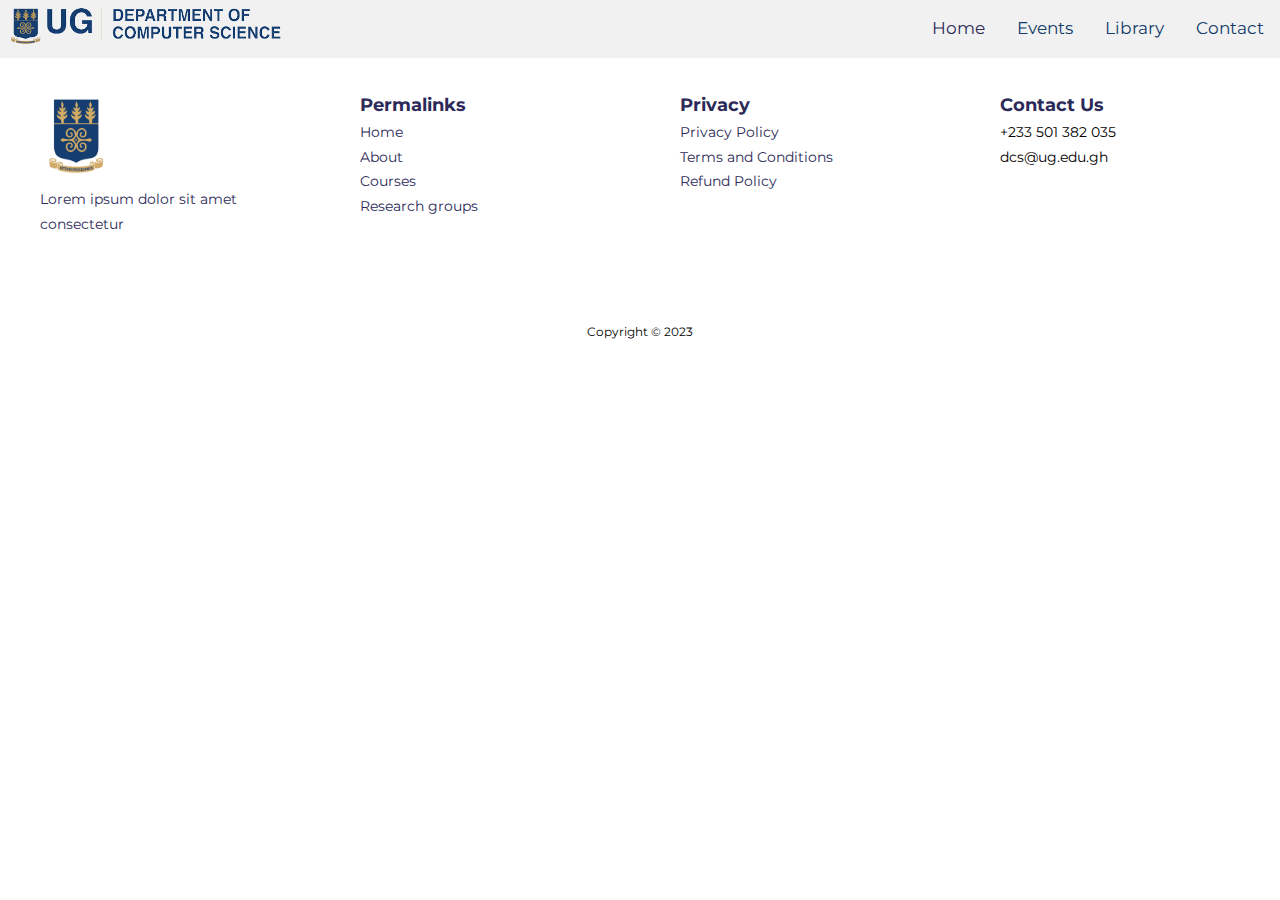
==== contact.html @ 4779d213 "navbar and footer for contact page" ====
<!DOCTYPE html>
<html lang="en">
  <head>
    <meta charset="UTF-8" />
    <meta http-equiv="X-UA-Compatible" content="IE=edge" />
    <meta name="viewport" content="width=device-width, initial-scale=1.0" />
    <title>Contact</title>
    <!--iconscout-->
    <link
      rel="stylesheet"
      href="https://unicons.iconscout.com/release/v2.1.6/css/unicons.css"
    />
    <link
      rel="stylesheet"
      href="https://cdnjs.cloudflare.com/ajax/libs/font-awesome/6.4.2/css/all.min.css"
    />
    <!--google font-->
    <link rel="preconnect" href="https://fonts.googleapis.com" />
    <link rel="preconnect" href="https://fonts.gstatic.com" />
    <link
      rel="stylesheet"
      href="https://fonts.googleapis.com/css2?family=Montserrat:wght@300;400;500;600;700;800;900&display=swap"
    />

    <link rel="stylesheet" href="contact.css" />
  </head>
  <body>
    <!--NAVBAR-->
    <div class="main">
      <div class="topnav" id="myTopnav">
        <img
          src="cs.png"
          style="display: inline-block; max-width: 300px; max-height: 100px"
          alt=""
        />
        <a href="">Contact</a>
        <a href="">Library</a>
        <a href="">Events</a>
        <a href="" class="active">Home</a>
        <a href="javascript:void(0);" class="icon" onclick="myFunction()">
          <i class="uil uil-bars"></i>
        </a>
      </div>

      <!--END OF HEADER-->




























  <!--FOOTER STARTS-->
  <footer>
    <div class="container footer_container">
      <div class="footer_1">
        <a href="home.html" class="footer_logo">
          <img src="ug.png" alt="">
        </a>
        <p>
          Lorem ipsum dolor sit amet consectetur
        </p>
      </div>

      <div class="footer_2">
        <h4>Permalinks</h4>
        <ul class="permalinks">
          <li><a href="index.html">Home</a></li>
          <li><a href="about.html">About</a></li>
          <li><a href="courses.html">Courses</a></li>
          <li><a href="contact.html">Research groups</a></li>
        </ul>
      </div>
      <div class="footer_3">
        <h4>Privacy</h4>
        <ul class="privacy">
          <li><a href="#">Privacy Policy</a></li>
          <li><a href="#">Terms and Conditions</a></li>
          <li><a href="#">Refund Policy</a></li>
        </ul>
      </div>
      <div class="footer_4">
        <h4>Contact Us</h4>
        <div>
          <p>+233 501 382 035</p>
          <p>dcs@ug.edu.gh</p>
        </div>
        <ul class="footer_socials">
          <li>
            <a href="#"><i class="uil uil-facebook-f"></i></a>
          </li>
          <li>
            <a href="#"><i class="uil uil-instagram-alt"></i></a>
          </li>
          <li>
            <a href="#"><i class="uil uil-twitter"></i></a>
          </li>
          <li>
            <a href="#"><i class="uil uil-linkedin-alt"></i></a>
          </li>
        </ul>
      </div>
    </div>
    <div class="footer_copyright">
      <small>Copyright &copy; 2023</small>
    </div>
  </footer>

  <script src="main.js"></script>
  <script>
    function myFunction() {
      var x = document.getElementById("myTopnav");
      if (x.className === "topnav") {
        x.className += " responsive";
      } else {
        x.className = "topnav";
      }
    }
  </script>
</body>
</html>
---- contact.css ----
@import url('https://fonts.googleapis.com/css2?family=Poppins:wght@200;300;400;500;600;700&display=swap');
*{
    margin: 0;
    padding: 0;
    border: 0;
    outline: 0;
    text-decoration: none;
    list-style: none;
    box-sizing: border-box;
}

body {
    font-family: "Montserrat", sans-serif;
    line-height: 1.7;
}

/* nav bar*/

  .topnav {
    overflow: hidden;
    background-color:#f1f1f1;
  }
  
  .topnav a {
    float: right;
    display: block;
    color: rgb(18,60,107);
    text-align: center;
    padding: 14px 16px;
    text-decoration: none;
    font-size: 17px;
  }
  
  .topnav a:hover {
    background-color: transparent;
    color: rgb(182,151,96);
    transition: 1s;
  }
  
  .topnav a.active {
    color:#2C2A58;
  }
  
  .topnav .icon {
    display: none;
  }
  
  @media screen and (max-width: 600px) {
    .topnav a:not(:first-child) {display: none;}
    .topnav a.icon {
      float: right;
      display: block;
    }
  }
  
  @media screen and (max-width: 600px) {
    .topnav.responsive {position: relative;}
    .topnav.responsive .icon {
      position: absolute;
      right: 0;
      top: 0;
    }
    .topnav.responsive a {
      float: none;
      display: block;
      text-align: left;
    }
  }




















































































  



























   /*============ FOOTER ===============*/

footer{
    background: var(--color-bg1);
    padding-top: 2rem;
    font-size: 0.9rem;
}

.container{
    width: var(--container-width-lg);
    margin: 0 auto;
    
}

.footer_container{
    display: grid;
    grid-template-columns: repeat(4, 1fr);
    gap: 5rem;
    margin-left: 40px;
    margin-right: 40px;
    
}

.footer_1 img{
    min-height: 10vh;
    width: 30%;
}
footer h4{
    font-size: 18px;
    color: #2C2A58;
}
.footer_1 p {
    margin: 0 0 2rem;
    color: #2C2A58;
}

footer ul li a{
    margin-bottom: 0.7rem;
    color: #2C2A58;
}

footer ul li a:hover{
    text-decoration: underline;
}

.footer_socials{
    display: flex;
    gap: 1rem;
    font-size: 1.2rem;
    margin-top: 2rem;
}

.footer_copyright {
    text-align: center;
    margin-top: 2rem;
    padding: 1.2rem 0;
    border-top: 1px solid var(--color-bg2);
}


@media screen and (max-width: 1024px) {
    
            /*============ FOOTER -(TABLETS)- ===============*/
            .footer_container{
                grid-template-columns:  2fr 2fr;
            }
        
            .counter_container{
                padding: 50px 50px 0 50px;
                width: 100%;
            }
        
            .content .box{
                width: calc(50% - 30px);
                margin-bottom: 50px;
            }
        
        
        }
        @media screen and (max-width: 600px) {
            .footer_container {
                grid-template-columns: 1fr;
                text-align: center;
                gap: 2rem;
            }
        
            .footer_1 p {
                margin: 1rem auto;
            }
        
            .footer_socials {
                justify-content: center;
            }
        
            .content .box{
                width: 100%;
            }
        }
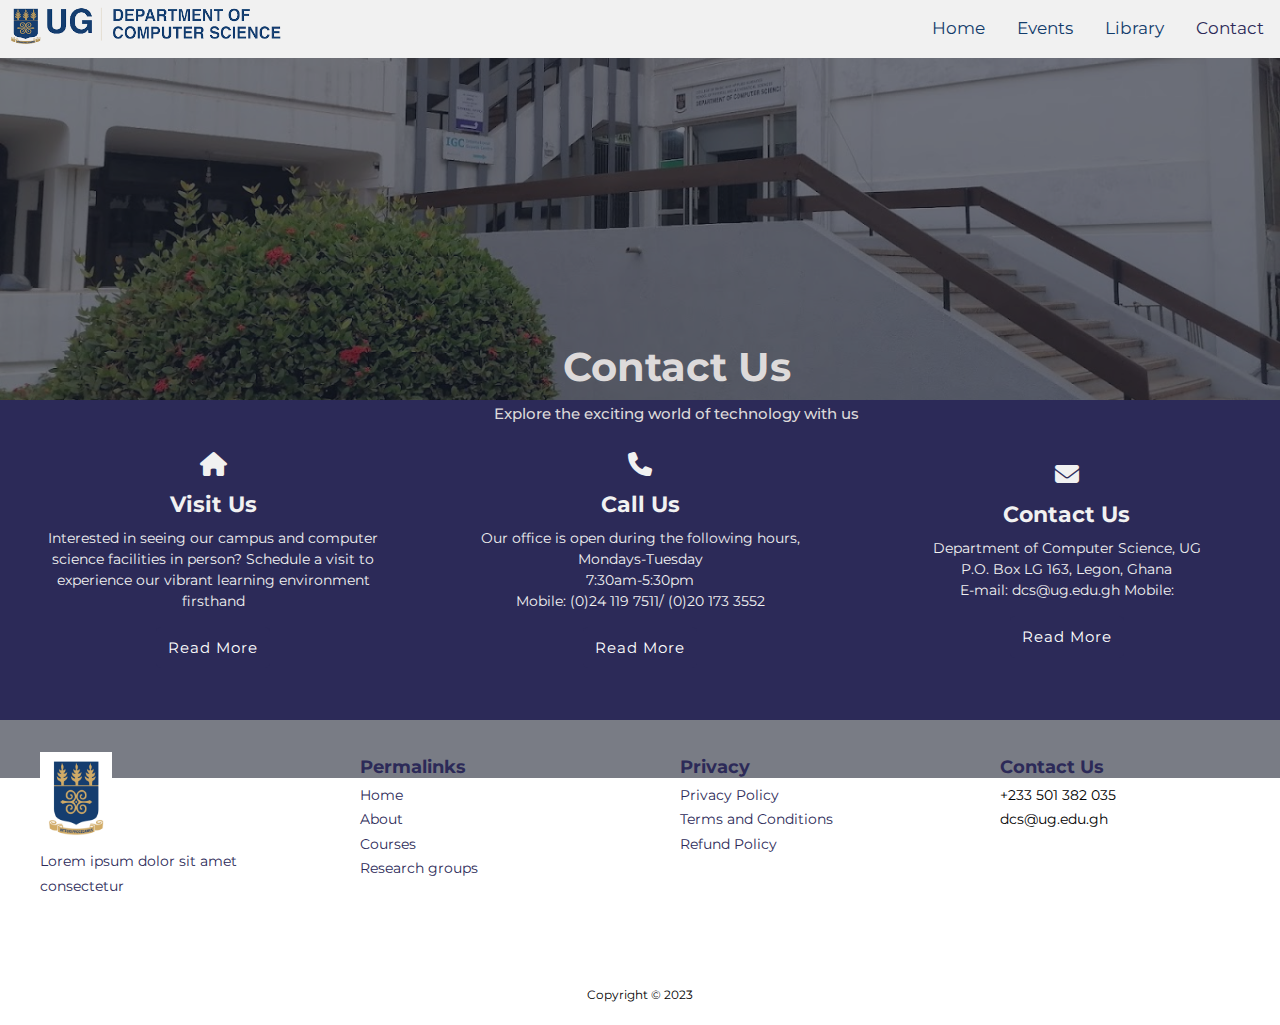
==== commit 262c6fa6: "Contact info section" ====
--- a/contact.html
+++ b/contact.html
@@ -33,16 +33,69 @@
           style="display: inline-block; max-width: 300px; max-height: 100px"
           alt=""
         />
-        <a href="">Contact</a>
+        <a href="contact.html" class="active">Contact</a>
         <a href="">Library</a>
         <a href="">Events</a>
-        <a href="" class="active">Home</a>
+        <a href="index.html">Home</a>
         <a href="javascript:void(0);" class="icon" onclick="myFunction()">
           <i class="uil uil-bars"></i>
         </a>
       </div>
 
       <!--END OF HEADER-->
+
+      <div class="head">
+        <div class="overlay">
+          <div class="content">
+            <h3>
+              Contact Us<br />
+              <p>Explore the exciting world of technology with us</p>
+            </h3>
+          </div>
+        </div>
+      </div>
+    </div>
+
+    <div class="section">
+      <div class="services">
+        <div class="card">
+          <div class="icon">
+            <i class="fas fa-home" style="font-size: 24px"></i>
+          </div>
+          <h2>Visit Us</h2>
+          <p>
+            Interested in seeing our campus and computer science facilities in
+            person? Schedule a visit to experience our vibrant learning
+            environment firsthand
+          </p>
+          <a href="" class="button">Read More</a>
+        </div>
+
+        <div class="card">
+          <div class="icon">
+            <i class="fas fa-phone" style="font-size: 24px"></i>
+          </div>
+          <h2>Call Us</h2>
+          <p>
+            Our office is open during the following hours,<br />Mondays-Tuesday<br />7:30am-5:30pm<br>
+            Mobile: (0)24 119 7511/ (0)20 173 3552
+          </p>
+          <a href="" class="button">Read More</a>
+        </div>
+
+        <div class="card">
+          <div class="icon">
+            <i class="fas fa-envelope" style="font-size: 24px"></i>
+          </div>
+          <h2>Contact Us</h2>
+          <p>
+            Department of Computer Science, UG <br>P.O. Box LG 163, Legon, Ghana<br>
+            E-mail: dcs@ug.edu.gh Mobile:
+          </p>
+          <a href="" class="button">Read More</a>
+        </div>
+      </div>
+    </div>
 
 
 
@@ -52,91 +105,71 @@
 
 
 
+    
+    <!--FOOTER STARTS-->
+    <footer>
+      <div class="container footer_container">
+        <div class="footer_1">
+          <a href="home.html" class="footer_logo">
+            <img src="ug.png" alt="" />
+          </a>
+          <p>Lorem ipsum dolor sit amet consectetur</p>
+        </div>
 
+        <div class="footer_2">
+          <h4>Permalinks</h4>
+          <ul class="permalinks">
+            <li><a href="index.html">Home</a></li>
+            <li><a href="about.html">About</a></li>
+            <li><a href="courses.html">Courses</a></li>
+            <li><a href="contact.html">Research groups</a></li>
+          </ul>
+        </div>
+        <div class="footer_3">
+          <h4>Privacy</h4>
+          <ul class="privacy">
+            <li><a href="#">Privacy Policy</a></li>
+            <li><a href="#">Terms and Conditions</a></li>
+            <li><a href="#">Refund Policy</a></li>
+          </ul>
+        </div>
+        <div class="footer_4">
+          <h4>Contact Us</h4>
+          <div>
+            <p>+233 501 382 035</p>
+            <p>dcs@ug.edu.gh</p>
+          </div>
+          <ul class="footer_socials">
+            <li>
+              <a href="#"><i class="uil uil-facebook-f"></i></a>
+            </li>
+            <li>
+              <a href="#"><i class="uil uil-instagram-alt"></i></a>
+            </li>
+            <li>
+              <a href="#"><i class="uil uil-twitter"></i></a>
+            </li>
+            <li>
+              <a href="#"><i class="uil uil-linkedin-alt"></i></a>
+            </li>
+          </ul>
+        </div>
+      </div>
+      <div class="footer_copyright">
+        <small>Copyright &copy; 2023</small>
+      </div>
+    </footer>
 
-
-
-
-
-
-
-
-
-
-
-
-
-
-
-
-
-
-  <!--FOOTER STARTS-->
-  <footer>
-    <div class="container footer_container">
-      <div class="footer_1">
-        <a href="home.html" class="footer_logo">
-          <img src="ug.png" alt="">
-        </a>
-        <p>
-          Lorem ipsum dolor sit amet consectetur
-        </p>
-      </div>
-
-      <div class="footer_2">
-        <h4>Permalinks</h4>
-        <ul class="permalinks">
-          <li><a href="index.html">Home</a></li>
-          <li><a href="about.html">About</a></li>
-          <li><a href="courses.html">Courses</a></li>
-          <li><a href="contact.html">Research groups</a></li>
-        </ul>
-      </div>
-      <div class="footer_3">
-        <h4>Privacy</h4>
-        <ul class="privacy">
-          <li><a href="#">Privacy Policy</a></li>
-          <li><a href="#">Terms and Conditions</a></li>
-          <li><a href="#">Refund Policy</a></li>
-        </ul>
-      </div>
-      <div class="footer_4">
-        <h4>Contact Us</h4>
-        <div>
-          <p>+233 501 382 035</p>
-          <p>dcs@ug.edu.gh</p>
-        </div>
-        <ul class="footer_socials">
-          <li>
-            <a href="#"><i class="uil uil-facebook-f"></i></a>
-          </li>
-          <li>
-            <a href="#"><i class="uil uil-instagram-alt"></i></a>
-          </li>
-          <li>
-            <a href="#"><i class="uil uil-twitter"></i></a>
-          </li>
-          <li>
-            <a href="#"><i class="uil uil-linkedin-alt"></i></a>
-          </li>
-        </ul>
-      </div>
-    </div>
-    <div class="footer_copyright">
-      <small>Copyright &copy; 2023</small>
-    </div>
-  </footer>
-
-  <script src="main.js"></script>
-  <script>
-    function myFunction() {
-      var x = document.getElementById("myTopnav");
-      if (x.className === "topnav") {
-        x.className += " responsive";
-      } else {
-        x.className = "topnav";
+    <script src="main.js"></script>
+    <script>
+      function myFunction() {
+        var x = document.getElementById("myTopnav");
+        if (x.className === "topnav") {
+          x.className += " responsive";
+        } else {
+          x.className = "topnav";
+        }
       }
-    }
-  </script>
-</body>
+    </script>
+  </body>
 </html>
--- a/contact.css
+++ b/contact.css
@@ -67,11 +67,104 @@
     }
   }
 
-
-
-
-
-
+.main{
+    background: url(contact.jpg) no-repeat;
+    background-size: cover;
+    background-position: center;
+  height: 400px;
+    }
+  .overlay{
+    background: rgba(22, 28, 43, 0.575);
+min-height: 80vh;
+    padding: 10px;
+}
+
+.content{
+    position:absolute;
+    top: 42%;
+    left: 50%;
+    transform: translate(-40%, -40%);
+    color:rgb(221, 218, 218);
+    text-align: center;
+    
+}
+
+.content h3{
+    font-size: 40px;
+    text-align: center;
+   
+}
+.content h3 p{
+    font-size:15px;
+text-align: center;
+font-weight: 500;
+margin-bottom: 20px;
+}
+
+
+
+.services{
+    width: 100%;
+    display: flex;
+    justify-content: space-between;
+    align-items:center;
+    text-align: center;
+    background: #2C2A58;
+    height: 320px;
+  
+}
+.card{
+    width: 50%;
+    display: flex;
+    justify-content: space-between;
+    align-items: center;
+    flex-direction: column;
+    margin: 0px 20px;
+    padding: 20px 10px;
+    border-radius: 10px;
+    cursor: pointer ;
+    border-right: 2px  rgb(241, 245, 246);
+}
+.card .icon{
+    font-size:0.3px;
+    margin-bottom: 10px;
+    color: #f1f1f1;
+}
+.card h2{
+font-size: 22px;
+margin-bottom: 5px;
+color:#f1f1f1;
+}
+.card p{
+    font-size: 14px;
+    margin-bottom: 15px;
+    line-height: 1.5;
+    color:#f1f1f1;
+} 
+.button{
+    font-size: 15px;
+    text-decoration: none;
+    color: #fff;
+    background-color: #2C2A58;
+    padding: 8px 12px;
+    border-radius: 5px;
+    letter-spacing: 1px;
+}
+.button:hover{
+    background-color: #2c287a;
+    transition: 0.4s ease;
+}
+@media screen and (max-width: 940px){
+    .services{
+        display: flex;
+        flex-direction: column;
+    }
+    .card{
+width: 85%;
+display:flex;
+margin: 20px 0px;
+    }
+}
 
 
 
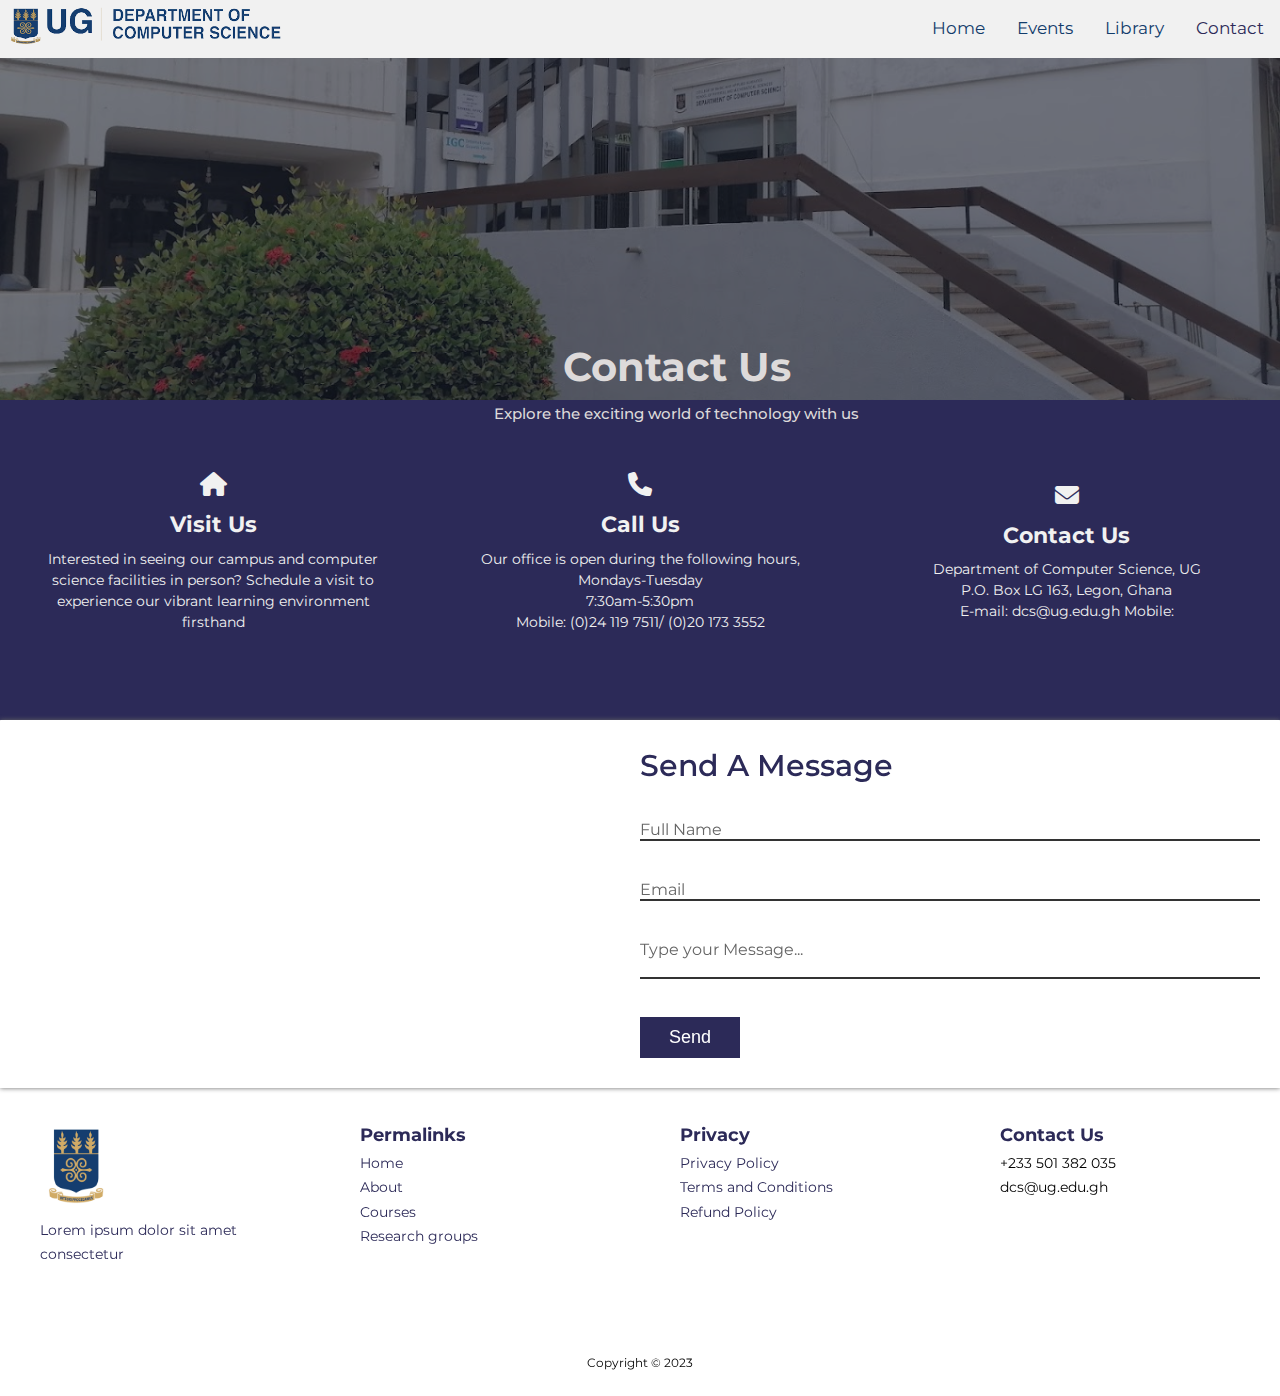
==== commit ea0d54b1: "contact map and form" ====
--- a/contact.html
+++ b/contact.html
@@ -21,7 +21,7 @@
       rel="stylesheet"
       href="https://fonts.googleapis.com/css2?family=Montserrat:wght@300;400;500;600;700;800;900&display=swap"
     />
-
+    <link rel="shortcut icon" type="image/png" href="ugrm.png" />
     <link rel="stylesheet" href="contact.css" />
   </head>
   <body>
@@ -68,7 +68,6 @@
             person? Schedule a visit to experience our vibrant learning
             environment firsthand
           </p>
-          <a href="" class="button">Read More</a>
         </div>
 
         <div class="card">
@@ -80,7 +79,6 @@
             Our office is open during the following hours,<br />Mondays-Tuesday<br />7:30am-5:30pm<br>
             Mobile: (0)24 119 7511/ (0)20 173 3552
           </p>
-          <a href="" class="button">Read More</a>
         </div>
 
         <div class="card">
@@ -92,7 +90,6 @@
             Department of Computer Science, UG <br>P.O. Box LG 163, Legon, Ghana<br>
             E-mail: dcs@ug.edu.gh Mobile:
           </p>
-          <a href="" class="button">Read More</a>
         </div>
       </div>
     </div>
@@ -100,12 +97,48 @@
 
 
 
-
-
-
-
-
-    
+    <div class="contact-in">
+        <div class="contact-map">
+          <iframe
+            src="https://www.google.com/maps/embed?pb=!1m18!1m12!1m3!1d3970.40434244757!2d-0.18636562639664123!3d5.654505032654167!2m3!1f0!2f0!3f0!3m2!1i1024!2i768!4f13.1!3m3!1m2!1s0xfdf9d35c7bc40fd%3A0x760b35f47b34835d!2sComputer%20Science%20Department%2C%20University%20of%20Ghana!5e0!3m2!1sen!2sgh!4v1700652514036!5m2!1sen!2sgh"
+            width="100%"
+            height="auto"
+            style="border: 0"
+            allowfullscreen=""
+            loading="lazy"
+            referrerpolicy="no-referrer-when-downgrade"
+          ></iframe>
+        </div>
+      
+  
+      <div class="contactForm">
+        <form>
+          <h2>Send A Message</h2>
+          <div class="inputBox">
+            <input type="text" name="" required="required" />
+            <span>Full Name</span><br />
+          </div>
+          <div class="inputBox">
+            <input type="text" name="" required="required" />
+            <span>Email</span><br />
+          </div>
+          <div class="inputBox">
+            <textarea required="required"></textarea>
+  
+            <span>Type your Message...</span><br />
+          </div>
+          <div class="inputBox">
+            <input type="submit" name="" value="Send" />
+          </div>
+        </form>
+      </div>
+  </div>
+
+
+
+
+
+
     <!--FOOTER STARTS-->
     <footer>
       <div class="container footer_container">
--- a/contact.css
+++ b/contact.css
@@ -111,7 +111,7 @@
     text-align: center;
     background: #2C2A58;
     height: 320px;
-  
+
 }
 .card{
     width: 50%;
@@ -141,19 +141,7 @@
     line-height: 1.5;
     color:#f1f1f1;
 } 
-.button{
-    font-size: 15px;
-    text-decoration: none;
-    color: #fff;
-    background-color: #2C2A58;
-    padding: 8px 12px;
-    border-radius: 5px;
-    letter-spacing: 1px;
-}
-.button:hover{
-    background-color: #2c287a;
-    transition: 0.4s ease;
-}
+
 @media screen and (max-width: 940px){
     .services{
         display: flex;
@@ -167,104 +155,99 @@
 }
 
 
-
-
-
-
-
-
-
-
-
-
-
-
-
-
-
-
-
-
-
-
-
-
-
-
-
-
-
-
-
-
-
-
-
-
-
-
-
-
-
-
-
-
-
-
-
-
-
-
-
-
-
-
-
-
-
-
-
-
-
-
-
-
-
-
-
-
-
-
-
-
-
-
-
-
-
-
-  
-
-
-
-
-
-
-
-
-
-
-
-
-
-
-
-
-
-
-
-
-
+.contact-in{
+    width: 100%;
+    height: auto;
+    margin: auto;
+    display: flex;
+    flex-wrap: wrap;
+    padding: 20px;
+    border-radius: 0.2px;
+    background: #fff;
+    box-shadow: 0px 0px 5px 0px #666;
+}
+.contact-map{
+    width: 100%;
+    height: auto;
+    flex: 50%;
+   
+}
+.contact-map iframe{
+    width: 95%;
+    height: 100%;
+    border-radius: 15px;
+}
+.contactForm
+{
+    width: 80%;
+    height: auto;
+    flex: 50%;
+    background:#fff;
+
+}
+
+.contactForm h2
+{
+    font-size: 30px;
+    color: #2C2A58;
+    font-weight: 500;
+    margin-bottom: 10px;
+    font-weight: 550;
+
+}.contactForm  .inputBox
+{
+    position: relative;
+    width: 100%;
+    margin-top: 10px;
+
+}
+.contactForm  .inputBox input,
+.contactForm  .inputBox textarea
+
+{
+    width: 100%;
+    padding: 5px 0;
+    font-size: 16px;
+    margin:10px 0;
+    border: none;
+    border-bottom: 2px solid #333;
+    outline: none;
+    resize: none;
+
+
+}
+.contactForm .inputBox span
+{
+    position: absolute;
+    left: 0;
+    padding: 5px 0;
+    font-size: 16px;
+    margin: 10px 0;
+    pointer-events: none;
+    transition: 0.5s;
+    color: #666;
+
+}
+.contactForm  .inputBox input:focus ~ span,
+.contactForm  .inputBox input:valid ~ span,
+.contactForm  .inputBox textarea:focus ~ span,
+.contactForm  .inputBox textarea:focus ~ span
+{
+    color: #2C2A58;
+    font-size: 12px;
+    transform: translateY(-20px);
+}
+.contactForm .inputBox input[type="submit"]
+{
+    width: 100px;
+    background:#2C2A58 ;
+    color: #fff;
+    border: none;
+    cursor: pointer;
+    padding: 10px;
+    font-size: 18px;
+
+}
 
 
 
